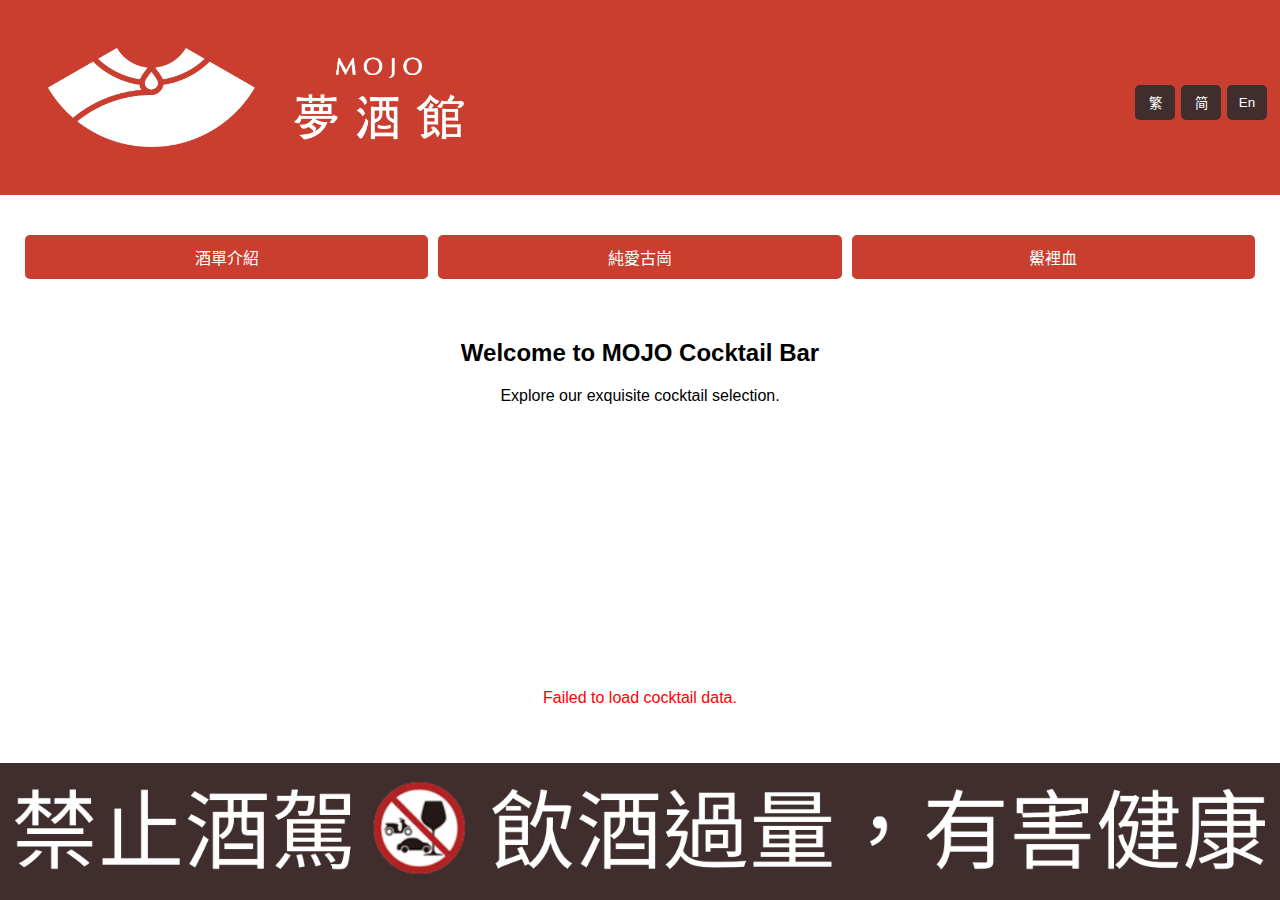
==== kinmenJourney.html @ e6086922 "making kinmenJourney" ====
<!DOCTYPE html>
<html lang="zh-TW">
<head>
    <meta charset="UTF-8">
    <meta name="viewport" content="width=device-width, initial-scale=1.0">
    <title>MOJO Cocktail Bar</title>
    <link rel="stylesheet" href="css/styles.css">
</head>
<body>
    <!-- Header Section -->
    <header>
        <img src="assets/logo/logo.png" alt="MOJO Logo" class="logo-img">
        <!-- Language Switcher -->
        <div class="language-switcher">
            <button id="lang-zh-tw">繁</button>
            <button id="lang-zh-cn">简</button>
            <button id="lang-en">En</button>
        </div>
    </header>

    <!-- Main Content -->
    <main>
        <!-- Tabs Navigation -->
        <div class="tabs">
            <button class="tab-link active" data-key="intro" onclick="openTab(event, 'intro-content')">酒單介紹</button>
            <button class="tab-link" data-key="I" onclick="openTab(event, 'I-content')">純愛古崗</button>
            <button class="tab-link" data-key="II" onclick="openTab(event, 'II-content')">鱟裡血</button>
            <!-- Add more buttons for other cocktails -->
        </div>
        
        <!-- Tab Contents -->
        <section id="intro-content" class="tab-content active">
            <!-- Introduction content -->
            <h2>Welcome to MOJO Cocktail Bar</h2>
            <p>Explore our exquisite cocktail selection.</p>
        </section>

        <!-- Dynamic Content Sections for Cocktails -->
        <section id="I-content" class="tab-content"></section>
        <section id="II-content" class="tab-content"></section>
        <!-- Add more sections for other cocktails -->

        <!-- Error Message Section (Hidden by Default) -->
        <section id="error-message" style="display: none; color: red; text-align: center; margin-top: 20px;"></section>
    </main>

    <!-- Footer Section -->
    <footer class="footer-warning">
        <img src="imgs/footer-warning.png" alt="Warning: Drink Responsibly" class="footer-warning-icon">
    </footer>

    <!-- JavaScript -->
    <script src="js/cocktailData.js"></script> <!-- Contains the JSON data -->
    <script src="js/main.js"></script> <!-- Main JS file to handle tab switching and data rendering -->
</body>
</html>
---- css/styles.css ----
/* General styling */
body {
    font-family: 'Noto Sans TC', Arial, sans-serif;
    background-color: white;
    margin: 0;
    padding: 0;
    display: flex;
    flex-direction: column;
    min-height: 100vh;
}

/* Header */
header {
    display: flex;
    align-items: center;
    justify-content: space-between;
    padding: 10px;
    background-color: #C93E2E;
    color: white;
}

.logo-img {
    width: 33%;
    margin: 3%;
    margin-right: auto;
}

/* Language Switcher */
.language-switcher {
    display: flex;
    justify-content: flex-end;
    margin-top: 10px;
}

.language-switcher button {
    background-color: #3f2e2d;
    color: white;
    border: none;
    padding: 8px;
    margin: 3px;
    cursor: pointer;
    border-radius: 5px;
    width: 40px; /* Adjust for better clickability */
    text-align: center;
}

.language-switcher button:hover {
    background-color: #8E1515;
}

h1 {
    position: absolute; /* Removes it from the normal flow of the document */
    width: 1px; /* Shrinks the width to a minimal size */
    height: 1px; /* Shrinks the height to a minimal size */
    overflow: hidden; /* Hides any overflow content */
    clip: rect(1px, 1px, 1px, 1px); /* Clips the element to hide it */
    white-space: nowrap; /* Prevents text from wrapping */
}



/* Agreement Overlay */
.agreement-overlay {
    position: fixed;
    top: 0;
    left: 0;
    width: 100%;
    height: 100%;
    background-color: rgba(0, 0, 0, 0.8);
    display: flex;
    justify-content: center;
    align-items: center;
    z-index: 9999;
}

/* Modal Styling */
.agreement-modal {
    background-color: #fff;
    padding: 20px;
    border-radius: 10px;
    text-align: center;
    max-width: 500px;
    width: 90%;
}

.agreement-modal h2 {
    font-size: 24px;
    margin-bottom: 20px;
    color: #C93E2E;
}

/* Ordered List Styling */
.agreement-modal ol {
    text-align: left;
    padding-left: 20px;
    margin: 0; /* Remove default margin */
}

.agreement-modal ol li {
    margin-bottom: 15px;
    font-size: 14px;
    line-height: 1.5; /* Improve readability */
}

/* Button Styling */
.agreement-modal button {
    background-color: #C93E2E;
    color: #fff;
    padding: 10px 20px;
    border: none;
    cursor: pointer;
    border-radius: 5px;
    font-size: 16px;
    margin-top: 20px;
    transition: background-color 0.3s ease;
}

.agreement-modal button:hover {
    background-color: #8E1515;
}

/* Main Section */
main {
    flex-grow: 1;
    text-align: center;
    padding: 20px;
}

/* Introduction Section */
#intro-section {
    border-radius: 10px;
    margin: 20px 0;
}

#intro-section h2 {
    color: #C93E2E;
    padding: 20px;
    border-radius: 10px;
    margin: 20px 0;
}

/* Tabs Navigation */
.tabs {
    display: flex;
    justify-content: center;
    margin: 20px 0;
}

.tab-link {
    flex: 1;
    background-color: #C93E2E;
    color: #fff;
    padding: 10px 0;
    border: none;
    cursor: pointer;
    font-size: 16px;
    border-radius: 5px;
    margin: 0 5px;
    transition: background-color 0.3s ease;
    text-align: center;
}

.tab-link.active,
.tab-link:hover {
    background-color: #8E1515;
}

/* Tab Contents */
.tab-content {
    display: none;
    padding: 20px;
    border-radius: 10px;
    margin-top: 20px;
    margin-bottom: 20%;
}

.tab-content.active {
    display: block;
}

/* Cocktail Cards */
.cocktail {
    display: flex;
    flex-direction: column;
    align-items: center;
    justify-content: center;
    background-color: #FAF9F6;
    border: 2px solid #3f2e2d;
    padding: 15px;
    border-radius: 10px;
    margin-bottom: 20px;
    text-align: center;
    width: auto; /* Set a fixed width */
    height: 100px; /* Set a fixed height */
    overflow: hidden; /* Hide overflow to maintain card size */
}

.cocktail-content h2 {
    color: #C93E2E;
    margin: 10px 0;
    font-size: 24px;
}

.cocktail-content p {
    margin: 10px 0 0;
    font-size: 16px;
}

.cocktail img {
    width: 120px;
    border-radius: 10px;
    margin-bottom: 10px;
}

.footer-warning {
    position: fixed;
    bottom: 0;
    left: 0;
    width: 100%;
    background-color: #3f2e2d;
    color: white;
    text-align: center;
    padding: 10px 0;
    z-index: 10000;
}

.footer-warning img {
    max-width: 100%; /* Ensure the image does not exceed container width */
    height: auto;
}

/* Social Media Icons */
.social-icons {
    display: flex;
    justify-content: center;
    margin-top: 20px;
}

.social-icons a {
    margin: 0 10px;
}

.social-icons img {
    width: 30px;
    height: 30px;
    transition: transform 0.3s ease;
}

.social-icons img:hover {
    transform: scale(1.2);
}

@media (max-width: 768px) {
    .language-switcher button {
        width: 25px;
        font-size: 12px;
        padding: 5px;
    }

    .cocktail-content h2 {
        font-size: 18px;
    }

    p {
        font-size: 16px;
    }

    .cocktail img {
        width: 80px;
    }

    .footer-warning {
        font-size: 12px;
    }
}

/* Age Verification Overlay */
.age-verification-overlay {
    position: fixed;
    top: 0;
    left: 0;
    width: 100%;
    height: 100%;
    background-color: rgba(0, 0, 0, 0.8);
    display: flex;
    justify-content: center;
    align-items: center;
    z-index: 9999;
}

.age-verification-modal {
    background-color: #fff;
    padding: 30px;
    border-radius: 10px;
    text-align: center;
    max-width: 400px;
    width: 100%;
}

.age-verification-modal h2 {
    font-size: 24px;
    margin-bottom: 10px;
}

.age-verification-modal p {
    margin-bottom: 20px;
}

.age-verification-modal button {
    background-color: #C93E2E;
    color: white;
    padding: 10px 20px;
    border: none;
    border-radius: 5px;
    cursor: pointer;
    font-size: 16px;
}

.age-verification-modal button:hover {
    background-color: #8E1515;
}
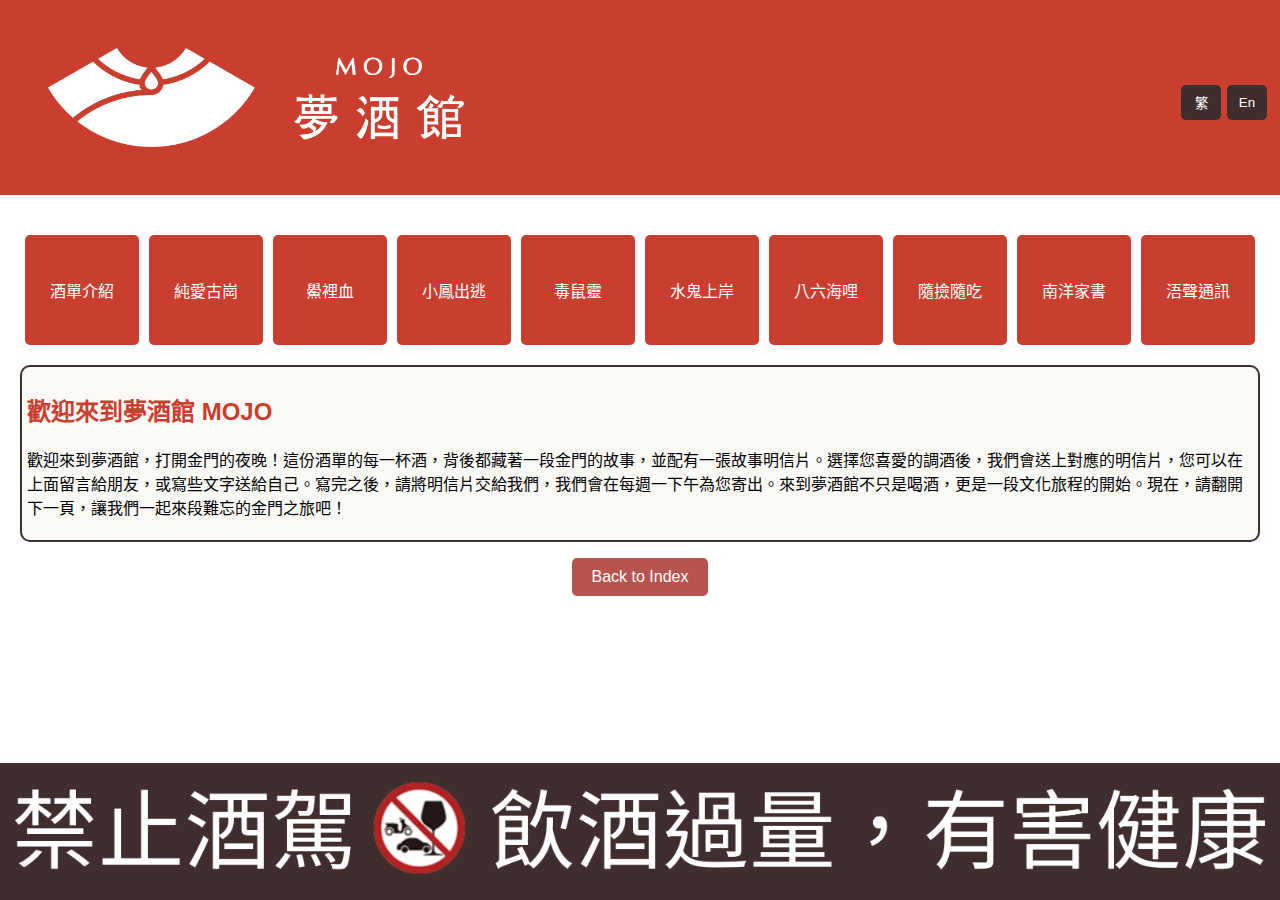
==== commit 5bf1fc4c: "finished kinmenJourney" ====
--- a/kinmenJourney.html
+++ b/kinmenJourney.html
@@ -13,7 +13,6 @@
         <!-- Language Switcher -->
         <div class="language-switcher">
             <button id="lang-zh-tw">繁</button>
-            <button id="lang-zh-cn">简</button>
             <button id="lang-en">En</button>
         </div>
     </header>
@@ -22,15 +21,20 @@
     <main>
         <!-- Tabs Navigation -->
         <div class="tabs">
-            <button class="tab-link active" data-key="intro" onclick="openTab(event, 'intro-content')">酒單介紹</button>
-            <button class="tab-link" data-key="I" onclick="openTab(event, 'I-content')">純愛古崗</button>
-            <button class="tab-link" data-key="II" onclick="openTab(event, 'II-content')">鱟裡血</button>
-            <!-- Add more buttons for other cocktails -->
+            <button class="tab-link active" data-key="intro" onclick="openTab(event, 'intro-content')">Loading...</button>
+            <button class="tab-link" data-key="I" onclick="openTab(event, 'I-content')">Loading...</button>
+            <button class="tab-link" data-key="II" onclick="openTab(event, 'II-content')">Loading...</button>
+            <button class="tab-link" data-key="III" onclick="openTab(event, 'III-content')">Loading...</button>
+            <button class="tab-link" data-key="IV" onclick="openTab(event, 'IV-content')">Loading...</button>
+            <button class="tab-link" data-key="V" onclick="openTab(event, 'V-content')">Loading...</button>
+            <button class="tab-link" data-key="VI" onclick="openTab(event, 'VI-content')">Loading...</button>
+            <button class="tab-link" data-key="VII" onclick="openTab(event, 'VII-content')">Loading...</button>
+            <button class="tab-link" data-key="VIII" onclick="openTab(event, 'VIII-content')">Loading...</button>
+            <button class="tab-link" data-key="IX" onclick="openTab(event, 'IX-content')">Loading...</button>
         </div>
         
         <!-- Tab Contents -->
         <section id="intro-content" class="tab-content active">
-            <!-- Introduction content -->
             <h2>Welcome to MOJO Cocktail Bar</h2>
             <p>Explore our exquisite cocktail selection.</p>
         </section>
@@ -38,7 +42,18 @@
         <!-- Dynamic Content Sections for Cocktails -->
         <section id="I-content" class="tab-content"></section>
         <section id="II-content" class="tab-content"></section>
-        <!-- Add more sections for other cocktails -->
+        <section id="III-content" class="tab-content"></section>
+        <section id="IV-content" class="tab-content"></section>
+        <section id="V-content" class="tab-content"></section>
+        <section id="VI-content" class="tab-content"></section>
+        <section id="VII-content" class="tab-content"></section>
+        <section id="VIII-content" class="tab-content"></section>
+        <section id="IX-content" class="tab-content"></section>
+
+        <!-- Button to go back to the index -->
+<p style="text-align: center;">
+    <a href="index.html" class="back-button">Back to Index</a>
+  </p>
 
         <!-- Error Message Section (Hidden by Default) -->
         <section id="error-message" style="display: none; color: red; text-align: center; margin-top: 20px;"></section>
@@ -46,11 +61,10 @@
 
     <!-- Footer Section -->
     <footer class="footer-warning">
-        <img src="imgs/footer-warning.png" alt="Warning: Drink Responsibly" class="footer-warning-icon">
+        <img src="assets/footer-warning.png" alt="Warning: Drink Responsibly" class="footer-warning-icon">
     </footer>
 
     <!-- JavaScript -->
-    <script src="js/cocktailData.js"></script> <!-- Contains the JSON data -->
-    <script src="js/main.js"></script> <!-- Main JS file to handle tab switching and data rendering -->
+    <script src="js/kinmenJourney.js"></script> <!-- Main JS file to handle tab switching and data rendering -->
 </body>
 </html>--- a/css/styles.css
+++ b/css/styles.css
@@ -3,7 +3,6 @@
     font-family: 'Noto Sans TC', Arial, sans-serif;
     background-color: white;
     margin: 0;
-    padding: 0;
     display: flex;
     flex-direction: column;
     min-height: 100vh;
@@ -25,6 +24,11 @@
     margin-right: auto;
 }
 
+main {
+    padding: 20px;
+    margin-bottom: 50px;
+}
+
 /* Language Switcher */
 .language-switcher {
     display: flex;
@@ -40,103 +44,12 @@
     margin: 3px;
     cursor: pointer;
     border-radius: 5px;
-    width: 40px; /* Adjust for better clickability */
+    width: 40px;
     text-align: center;
 }
 
 .language-switcher button:hover {
     background-color: #8E1515;
-}
-
-h1 {
-    position: absolute; /* Removes it from the normal flow of the document */
-    width: 1px; /* Shrinks the width to a minimal size */
-    height: 1px; /* Shrinks the height to a minimal size */
-    overflow: hidden; /* Hides any overflow content */
-    clip: rect(1px, 1px, 1px, 1px); /* Clips the element to hide it */
-    white-space: nowrap; /* Prevents text from wrapping */
-}
-
-
-
-/* Agreement Overlay */
-.agreement-overlay {
-    position: fixed;
-    top: 0;
-    left: 0;
-    width: 100%;
-    height: 100%;
-    background-color: rgba(0, 0, 0, 0.8);
-    display: flex;
-    justify-content: center;
-    align-items: center;
-    z-index: 9999;
-}
-
-/* Modal Styling */
-.agreement-modal {
-    background-color: #fff;
-    padding: 20px;
-    border-radius: 10px;
-    text-align: center;
-    max-width: 500px;
-    width: 90%;
-}
-
-.agreement-modal h2 {
-    font-size: 24px;
-    margin-bottom: 20px;
-    color: #C93E2E;
-}
-
-/* Ordered List Styling */
-.agreement-modal ol {
-    text-align: left;
-    padding-left: 20px;
-    margin: 0; /* Remove default margin */
-}
-
-.agreement-modal ol li {
-    margin-bottom: 15px;
-    font-size: 14px;
-    line-height: 1.5; /* Improve readability */
-}
-
-/* Button Styling */
-.agreement-modal button {
-    background-color: #C93E2E;
-    color: #fff;
-    padding: 10px 20px;
-    border: none;
-    cursor: pointer;
-    border-radius: 5px;
-    font-size: 16px;
-    margin-top: 20px;
-    transition: background-color 0.3s ease;
-}
-
-.agreement-modal button:hover {
-    background-color: #8E1515;
-}
-
-/* Main Section */
-main {
-    flex-grow: 1;
-    text-align: center;
-    padding: 20px;
-}
-
-/* Introduction Section */
-#intro-section {
-    border-radius: 10px;
-    margin: 20px 0;
-}
-
-#intro-section h2 {
-    color: #C93E2E;
-    padding: 20px;
-    border-radius: 10px;
-    margin: 20px 0;
 }
 
 /* Tabs Navigation */
@@ -158,6 +71,7 @@
     margin: 0 5px;
     transition: background-color 0.3s ease;
     text-align: center;
+    min-height: 110px;
 }
 
 .tab-link.active,
@@ -168,50 +82,39 @@
 /* Tab Contents */
 .tab-content {
     display: none;
-    padding: 20px;
+    padding: 5px;
+    margin-top: 20px;
+    background-color: #FAF9F6;
+    border: 2px solid #3f2e2d;
     border-radius: 10px;
-    margin-top: 20px;
-    margin-bottom: 20%;
 }
 
 .tab-content.active {
     display: block;
 }
 
-/* Cocktail Cards */
-.cocktail {
-    display: flex;
-    flex-direction: column;
-    align-items: center;
-    justify-content: center;
-    background-color: #FAF9F6;
-    border: 2px solid #3f2e2d;
-    padding: 15px;
-    border-radius: 10px;
-    margin-bottom: 20px;
-    text-align: center;
-    width: auto; /* Set a fixed width */
-    height: 100px; /* Set a fixed height */
-    overflow: hidden; /* Hide overflow to maintain card size */
+.tab-content h2{
+    color: #C93E2E;
 }
 
-.cocktail-content h2 {
-    color: #C93E2E;
-    margin: 10px 0;
-    font-size: 24px;
-}
+.cocktail-container {
+    display: grid;
+    grid-template-columns: 1fr 1fr; /* Two equal columns */
+  }
+  
+  .cocktail-content {
+    grid-column: 1 / -1; /* Place content in the first column */
+  }
+  
+  .cocktail-image {
+    grid-column: 2; /* Place image in the second column */
+  }
+  
+  .cocktail-story {
+    grid-column: 1 / -1; /* Span the story across both columns */
+  }
 
-.cocktail-content p {
-    margin: 10px 0 0;
-    font-size: 16px;
-}
-
-.cocktail img {
-    width: 120px;
-    border-radius: 10px;
-    margin-bottom: 10px;
-}
-
+/* Footer */
 .footer-warning {
     position: fixed;
     bottom: 0;
@@ -221,101 +124,49 @@
     color: white;
     text-align: center;
     padding: 10px 0;
-    z-index: 10000;
 }
 
 .footer-warning img {
-    max-width: 100%; /* Ensure the image does not exceed container width */
+    max-width: 100%;
     height: auto;
 }
 
-/* Social Media Icons */
-.social-icons {
-    display: flex;
-    justify-content: center;
+.back-button {
+    display: inline-block;
+    padding: 10px 20px;
+    background-color: #b85450; /* Button color */
+    color: #fff;
+    text-decoration: none;
+    border-radius: 5px;
+    font-size: 16px;
+    transition: background-color 0.3s ease;
+  }
+  
+  .back-button:hover {
+    background-color: #8c3c39; /* Hover color */
+  }
+
+  .portal-content {
+    text-align: center;
+    margin: 50px auto;
+}
+
+.links {
     margin-top: 20px;
 }
 
-.social-icons a {
-    margin: 0 10px;
+.portal-link {
+    display: inline-block;
+    margin: 10px;
+    padding: 15px 30px;
+    background-color: #b85450;
+    color: #fff;
+    text-decoration: none;
+    border-radius: 5px;
+    font-size: 18px;
+    transition: background-color 0.3s ease;
 }
 
-.social-icons img {
-    width: 30px;
-    height: 30px;
-    transition: transform 0.3s ease;
-}
-
-.social-icons img:hover {
-    transform: scale(1.2);
-}
-
-@media (max-width: 768px) {
-    .language-switcher button {
-        width: 25px;
-        font-size: 12px;
-        padding: 5px;
-    }
-
-    .cocktail-content h2 {
-        font-size: 18px;
-    }
-
-    p {
-        font-size: 16px;
-    }
-
-    .cocktail img {
-        width: 80px;
-    }
-
-    .footer-warning {
-        font-size: 12px;
-    }
-}
-
-/* Age Verification Overlay */
-.age-verification-overlay {
-    position: fixed;
-    top: 0;
-    left: 0;
-    width: 100%;
-    height: 100%;
-    background-color: rgba(0, 0, 0, 0.8);
-    display: flex;
-    justify-content: center;
-    align-items: center;
-    z-index: 9999;
-}
-
-.age-verification-modal {
-    background-color: #fff;
-    padding: 30px;
-    border-radius: 10px;
-    text-align: center;
-    max-width: 400px;
-    width: 100%;
-}
-
-.age-verification-modal h2 {
-    font-size: 24px;
-    margin-bottom: 10px;
-}
-
-.age-verification-modal p {
-    margin-bottom: 20px;
-}
-
-.age-verification-modal button {
-    background-color: #C93E2E;
-    color: white;
-    padding: 10px 20px;
-    border: none;
-    border-radius: 5px;
-    cursor: pointer;
-    font-size: 16px;
-}
-
-.age-verification-modal button:hover {
-    background-color: #8E1515;
+.portal-link:hover {
+    background-color: #8c3c39;
 }